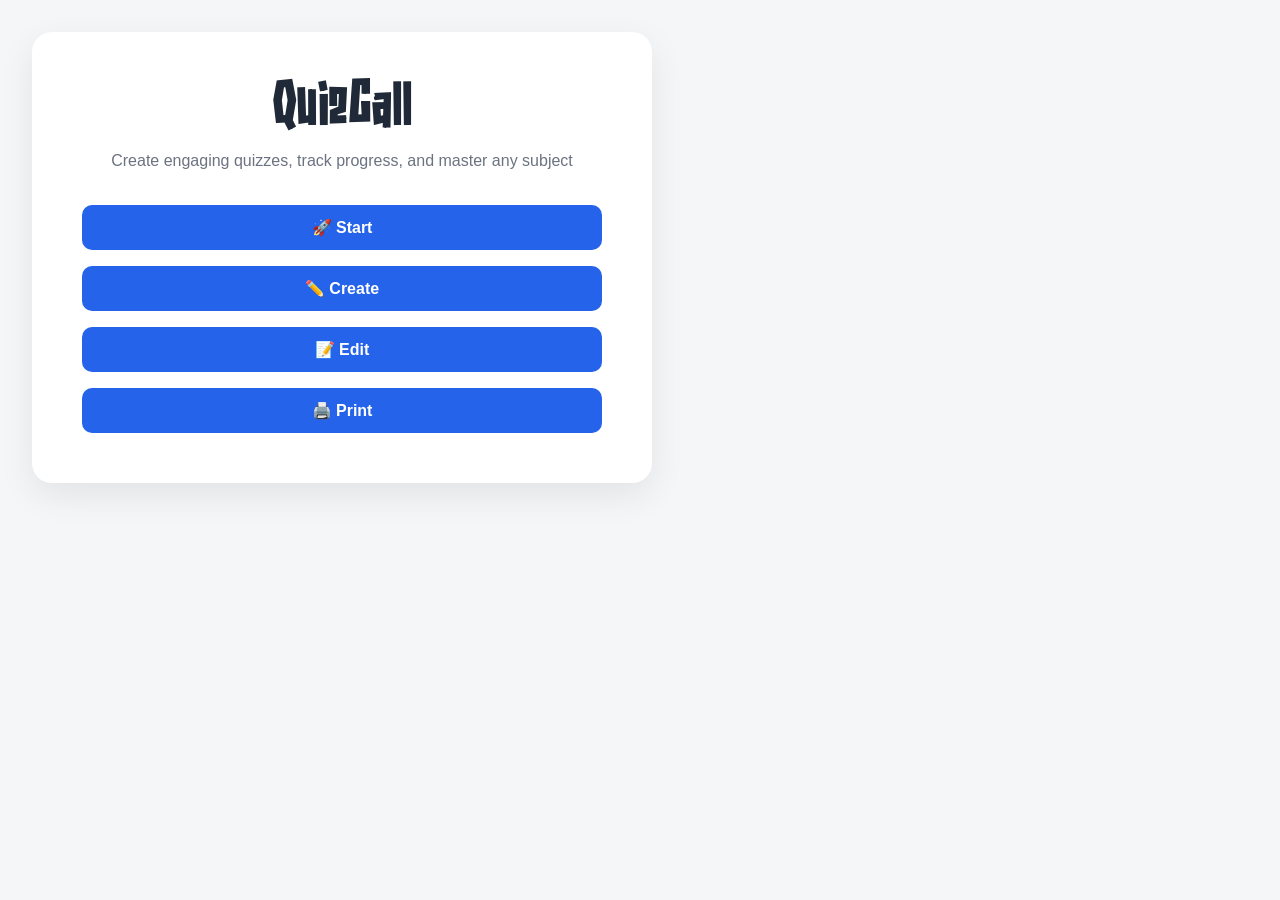
==== quizCall.html @ cdd610a7 "Rename index.html to quizCall.html, Rename mainDashboard.html to index.html" ====
<!DOCTYPE html>
<html lang="en">
<head>
    <!-- Meta tags for character encoding and viewport -->
    <meta charset="UTF-8">
    <meta name="viewport" content="width=device-width, initial-scale=1.0">
    
    <!-- Page title -->
    <title>QuizCall</title>
    
    <!-- Link to external CSS file for all styling -->
    <link rel="stylesheet" href="style.css">
</head>
<body>
    
    <!-- ============================================================
         DASHBOARD PAGE
         Shows buttons in order: Start, Create, Edit, Print
         ============================================================ -->
    <div class="page dashboard-page" id="dashboard">
        <div class="dashboard-card">
            <!-- Dashboard title -->
            <h1>QuizCall</h1>
            
            <!-- Subtitle text -->
            <p class="subtitle">Create engaging quizzes, track progress, and master any subject</p>
            
            <!-- Container for the main buttons -->
            <div class="dashboard-buttons">
                <!-- Button to navigate to Start/Take Quiz page -->
                <button class="primary-button" id="startQuizBtn">
                    🚀 Start
                </button>

                <!-- Button to navigate to Create Quiz page -->
                <button class="primary-button" id="createQuizBtn">
                    ✏️ Create
                </button>
                
                <!-- Button to navigate to Edit Quiz page -->
                <button class="primary-button" id="editQuizBtn">
                    📝 Edit
                </button>

                <!-- Button to navigate to Print Quiz page -->
                <button class="primary-button" id="printQuizBtn">
                    🖨️ Print
                </button>
            </div>
        </div>
    </div>
    
    <!-- ============================================================
         CREATE QUIZ PAGE
         Page for creating new quizzes with questions and answers
         ============================================================ -->
    <div class="page" id="createQuizSection" style="display: none;">
        
        <!-- Back button to return to dashboard -->
        <button class="secondary-button" id="backFromCreateBtn" style="margin-bottom: 20px;">
            ← Back to Dashboard
        </button>
        
        <!-- Top bar with title input centered -->
        <div class="top-bar">
            <!-- Left spacer -->
            <div class="top-bar-spacer"></div>
            
            <!-- Title input field - Centered -->
            <input 
                type="text" 
                id="quizTitle" 
                class="title-input" 
                placeholder="Quiz Title"
            >
            
            <!-- Right spacer -->
            <div class="top-bar-spacer"></div>
        </div>

        <!-- Folder input -->
        <div class="creator-container" style="margin-bottom: 20px;">
            <label for="quizFolder" style="display: block; margin-bottom: 8px; font-weight: 600;">
                📁 Quiz Folder/Category (Optional)
            </label>
            <input 
                type="text" 
                id="quizFolder" 
                class="category-input" 
                placeholder="e.g., Electrical, Physics, Math (Leave blank for no folder)"
            >
        </div>
        
        <!-- Main container for quiz creation -->
        <div class="creator-container">
            <!-- Container for all questions - Will be populated dynamically -->
            <div id="questionsContainer">
                <!-- Questions will be added here dynamically -->
            </div>
            
            <!-- Button to add a new question-answer pair -->
            <button class="add-button" id="addQuestionBtn">
                + Add Question
            </button>
        </div>
        
        <!-- Save button - Located in bottom right (fixed position in CSS) -->
        <button class="save-button" id="saveQuizBtn">
            SAVE
        </button>
    </div>

    <!-- ============================================================
         EDIT QUIZ PAGE
         Page for editing existing quizzes
         ============================================================ -->
    <div class="page" id="editQuizSection" style="display: none;">
        
        <!-- Back button to return to dashboard -->
        <button class="secondary-button" id="backFromEditBtn" style="margin-bottom: 20px;">
            ← Back to Dashboard
        </button>
        
        <!-- Header with title -->
        <div class="simple-header">
            <h1>Edit or Delete Your Quiz</h1>
            <p>Select a quiz to edit or delete</p>
        </div>
        
        <!-- Container for quiz list - Will be populated dynamically -->
        <div class="quiz-library" id="editQuizzesList">
            <!-- Quizzes will be added here dynamically -->
        </div>
    </div>

    <!-- ============================================================
         QUIZ EDITOR PAGE
         Page for editing a specific quiz
         ============================================================ -->
    <div class="page" id="quizEditorSection" style="display: none;">
        
        <!-- Back button to return to edit quiz list -->
        <button class="secondary-button" id="backFromQuizEditorBtn" style="margin-bottom: 20px;">
            ← Back to Edit Selection
        </button>
        
        <!-- Top bar with title input centered -->
        <div class="top-bar">
            <!-- Left spacer -->
            <div class="top-bar-spacer"></div>
            
            <!-- Title input field - Centered -->
            <input 
                type="text" 
                id="editingQuizTitle" 
                class="title-input" 
                placeholder="Quiz Title"
            >
            
            <!-- Right spacer -->
            <div class="top-bar-spacer"></div>
        </div>

        <!-- Folder input for editing -->
        <div class="creator-container" style="margin-bottom: 20px;">
            <label for="editingQuizFolder" style="display: block; margin-bottom: 8px; font-weight: 600;">
                📁 Quiz Folder/Category (Optional)
            </label>
            <input 
                type="text" 
                id="editingQuizFolder" 
                class="category-input" 
                placeholder="e.g., Electrical, Physics, Math (Leave blank for no folder)"
            >
        </div>
        
        <!-- Main container for quiz editing -->
        <div class="creator-container">
            <!-- Container for all questions - Will be populated dynamically -->
            <div id="editingQuestionsContainer">
                <!-- Questions will be added here dynamically -->
            </div>
            
            <!-- Button to add a new question-answer pair -->
            <button class="add-button" id="addEditQuestionBtn">
                + Add Question
            </button>
        </div>
        
        <!-- Save button - Located in bottom right (fixed position in CSS) -->
        <button class="save-button" id="saveEditQuizBtn">
            SAVE CHANGES
        </button>
    </div>
    
    <!-- ============================================================
         START QUIZ PAGE
         Page displaying all saved quizzes organized by folders
         ============================================================ -->
    <div class="page" id="startQuizSection" style="display: none;">
        
        <!-- Back button to return to dashboard -->
        <button class="secondary-button" id="backFromStartBtn" style="margin-bottom: 20px;">
            ← Back to Dashboard
        </button>
        
        <!-- Header with title -->
        <div class="simple-header">
            <h1>Available Quizzes</h1>
            <p>Choose a quiz to get started</p>
        </div>
        
        <!-- Container for quiz list - Will be populated dynamically -->
        <div class="quiz-library" id="quizzesList">
            <!-- Quizzes will be added here dynamically -->
        </div>
    </div>

    <!-- ============================================================
         PRINT QUIZ PAGE
         Page for selecting and printing quizzes
         ============================================================ -->
    <div class="page" id="printQuizSection" style="display: none;">
        
        <!-- Back button to return to dashboard -->
        <button class="secondary-button" id="backFromPrintBtn" style="margin-bottom: 20px;">
            ← Back to Dashboard
        </button>
        
        <!-- Header with title -->
        <div class="simple-header">
            <h1>Download Quizzes</h1>
            <p>Select a quiz to download as text file</p>
        </div>
        
        <!-- Container for quiz list - Will be populated dynamically -->
        <div class="quiz-library" id="printQuizzesList">
            <!-- Quizzes will be added here dynamically -->
        </div>
    </div>
    
    <!-- ============================================================
         QUIZ TAKING PAGE
         Page for answering quiz questions
         ============================================================ -->
    <div class="page" id="quizTakingSection" style="display: none;">
        
        <!-- Back button to return to quiz list -->
        <button class="secondary-button" id="backFromQuizBtn" style="margin-bottom: 20px;">
            ← Back to Quizzes
        </button>
        
        <!-- Quiz header with title and progress -->
        <div class="quiz-header">
            <div>
                <h1 id="quizTitle-display">Quiz Title</h1>
                <p id="quizProgress">Question 1 of 10</p>
            </div>
        </div>
        
        <!-- Quiz content area -->
        <div class="quiz-area">
            <!-- Question card - Will be populated dynamically -->
            <div class="quiz-question-card" id="questionDisplay">
                <!-- Question content will be populated here -->
            </div>
        </div>
        
        <!-- Navigation buttons for quiz questions -->
        <div class="quiz-navigation">
            <button class="secondary-button" id="prevQuestionBtn">← Previous</button>
            <button class="secondary-button" id="nextQuestionBtn">Next →</button>
            <button class="primary-button" id="finishQuizBtn" style="display: none;">
                Finish Quiz
            </button>
        </div>
    </div>
    
    <!-- ============================================================
         QUIZ RESULTS PAGE
         Page displaying quiz results and score with review
         ============================================================ -->
    <div class="page" id="quizResultsSection" style="display: none;">
        
        <!-- Back button to return to dashboard -->
        <button class="secondary-button" id="backFromResultsBtn" style="margin-bottom: 20px;">
            ← Back to Dashboard
        </button>
        
        <!-- Results content - Will be populated dynamically -->
        <div class="result-area" id="resultsContent">
            <!-- Results will be populated here -->
        </div>
    </div>
    
    <!-- ============================================================
         NOTIFICATION / TOAST
         Temporary message that appears at bottom of screen
         ============================================================ -->
    <div class="toast" id="notification">
        <!-- Notification message will be populated here -->
    </div>
    
    <!-- ============================================================
         SCRIPT FILES
         Loaded in order of dependency
         ============================================================ -->
    
    <!-- Storage utility for localStorage operations -->
    <script src="storage.js"></script>
    
    <!-- UI utility functions -->
    <script src="ui.js"></script>
    
    <!-- Create Quiz functionality -->
    <script src="createQuiz.js"></script>

    <!-- Edit Quiz functionality -->
    <script src="editQuiz.js"></script>
    
    <!-- Start Quiz and Quiz Taking functionality -->
    <script src="startQuiz.js"></script>

    <!-- Print Quiz functionality -->
    <script src="printQuiz.js"></script>
    
    <!-- Main application logic and event listeners -->
    <script src="app.js"></script>
</body>
</html>
---- style.css ----
/* ============================================================
   GLOBAL STYLES
   These rules are shared by every page in the application.
   ============================================================ */

@font-face {
    font-family: 'Naluka';
    src: url('Naluka.ttf') format('truetype');
}

* {
    box-sizing: border-box;
}

body {
    margin: 0;
    min-height: 100vh;
    font-family: Arial, Helvetica, sans-serif;
    background: #f4f6f8;
    color: #1f2937;
}

button,
input,
textarea,
select {
    font: inherit;
}

button {
    cursor: pointer;
}

.page {
    position: relative;
    min-height: 100vh;
    padding: 32px;
}

/* ============================================================
   DASHBOARD
   ============================================================ */

.dashboard-page {
    display: flex;
    align-items: center;
    justify-content: center;
}

.dashboard-card {
    width: min(620px, 100%);
    padding: 50px;
    text-align: center;
    background: white;
    border-radius: 20px;
    box-shadow: 0 12px 35px rgba(0, 0, 0, 0.08);
}

.dashboard-card h1 {
    margin: 0 0 10px;
    font-size: 42px;
    font-family: 'Naluka', Arial, sans-serif;
    font-weight: bold;
    letter-spacing: 1px;
}

.subtitle {
    margin: 0 0 35px;
    color: #6b7280;
}

.dashboard-buttons {
    display: grid;
    gap: 16px;
    grid-template-columns: 1fr;
}

/* ============================================================
   BUTTONS
   ============================================================ */

.primary-button,
.secondary-button,
.add-button,
.save-button,
.small-button,
.hint-button {
    border: 0;
    border-radius: 10px;
    padding: 13px 20px;
    font-weight: 700;
    transition: transform 0.15s ease, opacity 0.15s ease;
}

.primary-button {
    background: #2563eb;
    color: white;
}

.secondary-button {
    background: #e5e7eb;
    color: #111827;
}

.add-button {
    background: #eef2ff;
    color: #3730a3;
    border: 2px dashed #818cf8;
}

.save-button {
    position: fixed;
    right: 32px;
    bottom: 32px;
    padding: 16px 28px;
    background: #16a34a;
    color: white;
    box-shadow: 0 8px 20px rgba(22, 163, 74, 0.25);
}

.small-button {
    background: #e5e7eb;
    color: #111827;
    padding: 9px 14px;
}

.hint-button {
    background: #f59e0b;
    color: white;
    padding: 10px 16px;
    font-size: 14px;
}

.primary-button:hover,
.secondary-button:hover,
.add-button:hover,
.save-button:hover,
.small-button:hover,
.hint-button:hover {
    transform: translateY(-1px);
    opacity: 0.9;
}

/* ============================================================
   CREATE QUIZ PAGE
   ============================================================ */

.top-bar {
    display: grid;
    grid-template-columns: 1fr minmax(250px, 500px) 1fr;
    align-items: center;
    gap: 20px;
    margin-bottom: 35px;
    width: min(900px, 100%);
    margin-left: auto;
    margin-right: auto;
}

.title-input {
    width: 100%;
    padding: 14px 18px;
    border: 2px solid #d1d5db;
    border-radius: 12px;
    text-align: center;
    font-size: 22px;
    font-weight: 700;
    outline: none;
}

.title-input:focus,
.question-input:focus,
.answer-input:focus,
.hint-input:focus {
    border-color: #2563eb;
}

.top-bar-spacer {
    min-height: 1px;
}

.creator-container {
    width: min(900px, 100%);
    margin: 0 auto;
    padding-bottom: 110px;
}

.question-card {
    margin-bottom: 24px;
    padding: 25px;
    background: white;
    border-radius: 16px;
    box-shadow: 0 6px 20px rgba(0, 0, 0, 0.06);
}

.question-card-header {
    display: flex;
    justify-content: space-between;
    align-items: center;
    gap: 15px;
    margin-bottom: 15px;
}

.question-number {
    margin: 0;
    font-size: 20px;
}

.remove-question-button {
    border: 0;
    background: transparent;
    color: #dc2626;
    font-weight: 700;
}

.question-input,
.answer-input,
.hint-input {
    width: 100%;
    padding: 14px;
    border: 2px solid #d1d5db;
    border-radius: 10px;
    outline: none;
}

.question-input {
    min-height: 100px;
    resize: vertical;
    margin-bottom: 15px;
}

.hint-input {
    min-height: 80px;
    resize: vertical;
    margin-bottom: 15px;
}

.answer-section {
    display: grid;
    gap: 12px;
}

.type-row {
    display: flex;
    align-items: center;
    gap: 12px;
}

.type-select {
    padding: 10px;
    border: 2px solid #d1d5db;
    border-radius: 10px;
}

.option-row {
    display: flex;
    gap: 10px;
    align-items: center;
}

.correct-label {
    white-space: nowrap;
    font-size: 14px;
}

.empty-state {
    padding: 40px;
    text-align: center;
    color: #6b7280;
    background: white;
    border-radius: 16px;
}

/* ============================================================
   FOLDER/CATEGORY STYLES
   ============================================================ */

.category-input {
    width: 100%;
    padding: 14px;
    border: 2px solid #d1d5db;
    border-radius: 10px;
    outline: none;
    margin-bottom: 15px;
}

.category-input:focus {
    border-color: #2563eb;
}

.category-container {
    margin-top: 20px;
    padding: 15px;
    background: #f9fafb;
    border-radius: 10px;
    display: grid;
    gap: 8px;
}

.category-folder {
    padding: 16px;
    background: white;
    border-radius: 12px;
    margin-bottom: 12px;
    box-shadow: 0 3px 10px rgba(0, 0, 0, 0.04);
}

.category-folder-header {
    display: flex;
    align-items: center;
    gap: 12px;
    cursor: pointer;
}

.category-folder-title {
    font-weight: 600;
    font-size: 16px;
    flex: 1;
    margin: 0;
}

.category-toggle-btn {
    background: #3b82f6;
    color: white;
    border: none;
    border-radius: 6px;
    padding: 6px 12px;
    font-size: 12px;
    font-weight: 600;
    cursor: pointer;
    white-space: nowrap;
}

.category-toggle-btn:hover {
    background: #2563eb;
}

.category-quizzes {
    display: none;
    margin-top: 12px;
    padding-left: 16px;
    border-left: 3px solid #d1d5db;
}

.category-quizzes.expanded {
    display: grid;
    gap: 8px;
}

.category-quiz-item {
    padding: 12px;
    background: #f9fafb;
    border-radius: 8px;
    font-size: 14px;
    display: flex;
    justify-content: space-between;
    align-items: center;
}

/* ============================================================
   TOAST MESSAGE
   ============================================================ */

.toast {
    position: fixed;
    left: 50%;
    bottom: 35px;
    transform: translate(-50%, 30px);
    padding: 13px 22px;
    border-radius: 10px;
    background: #111827;
    color: white;
    opacity: 0;
    pointer-events: none;
    transition: opacity 0.25s ease, transform 0.25s ease;
}

.toast.show {
    opacity: 1;
    transform: translate(-50%, 0);
}

/* ============================================================
   START QUIZ PAGE
   ============================================================ */

.simple-header {
    text-align: center;
    margin-bottom: 40px;
    width: 100%;
}

.simple-header h1 {
    margin-bottom: 8px;
}

.simple-header p {
    color: #6b7280;
}

.quiz-library {
    width: min(900px, 100%);
    margin: 0 auto;
    display: grid;
    gap: 16px;
}

.quiz-library-card {
    display: flex;
    justify-content: space-between;
    align-items: center;
    gap: 20px;
    padding: 22px;
    background: white;
    border-radius: 14px;
    box-shadow: 0 6px 20px rgba(0, 0, 0, 0.06);
}

.quiz-library-card h2 {
    margin: 0 0 6px;
}

.quiz-library-card p {
    margin: 0;
    color: #6b7280;
}

.quiz-card-actions {
    display: flex;
    gap: 10px;
}

/* ============================================================
   HINT STYLES
   ============================================================ */

.hint-container {
    position: relative;
    margin-top: 20px;
}

.hint-button-wrapper {
    display: flex;
    gap: 10px;
    margin-bottom: 15px;
}

.hint-box {
    position: absolute;
    top: 50%;
    left: 50%;
    transform: translate(-50%, -50%);
    background: #fff9e6;
    border: 3px dashed #f59e0b;
    border-radius: 12px;
    padding: 20px;
    box-shadow: 0 10px 30px rgba(0, 0, 0, 0.2);
    z-index: 100;
    max-width: 400px;
    width: 90%;
}

.hint-box-content {
    font-size: 16px;
    font-weight: 600;
    color: #92400e;
    text-align: center;
    margin-bottom: 15px;
}

.hint-box-text {
    font-size: 14px;
    color: #78350f;
    line-height: 1.5;
}

.hint-overlay {
    position: fixed;
    top: 0;
    left: 0;
    right: 0;
    bottom: 0;
    background: rgba(0, 0, 0, 0.3);
    z-index: 99;
}

/* ============================================================
   TAKE QUIZ PAGE
   ============================================================ */

.quiz-header {
    width: min(900px, 100%);
    margin: 0 auto 30px;
    display: flex;
    align-items: center;
    justify-content: space-between;
    gap: 25px;
}

.quiz-header h1 {
    margin: 0 0 5px;
}

.quiz-header p {
    margin: 0;
    color: #6b7280;
}

.quiz-score-badge {
    background: #2563eb;
    color: white;
    padding: 12px 20px;
    border-radius: 10px;
    font-weight: 700;
    font-size: 18px;
}

.quiz-area {
    width: min(900px, 100%);
    margin: 0 auto;
}

.quiz-question-card {
    padding: 35px;
    background: white;
    border-radius: 18px;
    box-shadow: 0 8px 25px rgba(0, 0, 0, 0.07);
    position: relative;
}

.quiz-question {
    margin-top: 0;
    line-height: 1.4;
}

.quiz-options {
    display: grid;
    gap: 12px;
}

.quiz-option {
    display: flex;
    align-items: center;
    gap: 12px;
    padding: 15px;
    border: 2px solid #d1d5db;
    border-radius: 10px;
    cursor: pointer;
}

.quiz-option:hover {
    border-color: #2563eb;
    background-color: #f0f4ff;
}

.quiz-option input[type="radio"] {
    cursor: pointer;
}

.fill-answer {
    width: 100%;
    padding: 14px;
    border: 2px solid #d1d5db;
    border-radius: 10px;
}

.quiz-navigation {
    width: min(900px, 100%);
    margin: 25px auto;
    display: flex;
    justify-content: space-between;
    gap: 12px;
}

.result-area {
    width: min(900px, 100%);
    margin: 30px auto;
    padding: 35px;
    background: white;
    border-radius: 18px;
    text-align: center;
    position: relative;
}

.result-area h2 {
    margin-top: 0;
}

.result-score-top {
    position: absolute;
    top: 20px;
    right: 30px;
    background: #2563eb;
    color: white;
    padding: 15px 25px;
    border-radius: 12px;
    font-weight: 700;
    font-size: 18px;
}

.quiz-review-container {
    margin-top: 30px;
    max-height: 600px;
    overflow-y: auto;
    border: 2px solid #e5e7eb;
    border-radius: 12px;
    padding: 20px;
    background: #f9fafb;
}

.quiz-review-question {
    margin-bottom: 25px;
    padding: 20px;
    background: white;
    border-radius: 10px;
    border-left: 4px solid #d1d5db;
}

.quiz-review-question.correct {
    border-left-color: #16a34a;
}

.quiz-review-question.incorrect {
    border-left-color: #dc2626;
}

.quiz-review-question-title {
    font-weight: 600;
    margin-bottom: 10px;
    font-size: 15px;
}

.quiz-review-answer-item {
    margin: 8px 0;
    padding: 8px;
    background: #f3f4f6;
    border-radius: 6px;
    font-size: 14px;
}

.quiz-review-answer-item.correct {
    background: #dcfce7;
    color: #166534;
    font-weight: 600;
}

.quiz-review-answer-item.incorrect {
    background: #fee2e2;
    color: #991b1b;
}

.hidden {
    display: none !important;
}

/* ============================================================
   MOBILE RESPONSIVENESS
   ============================================================ */

@media (max-width: 700px) {
    .page {
        padding: 18px;
    }

    .dashboard-card {
        padding: 30px 20px;
    }

    .dashboard-card h1 {
        font-size: 32px;
    }

    .dashboard-buttons {
        grid-template-columns: 1fr;
    }

    .top-bar {
        grid-template-columns: 1fr;
    }

    .top-bar-spacer {
        display: none;
    }

    .save-button {
        right: 18px;
        bottom: 18px;
    }

    .quiz-library-card,
    .quiz-header {
        align-items: flex-start;
        flex-direction: column;
    }

    .quiz-card-actions {
        width: 100%;
    }

    .quiz-card-actions button {
        flex: 1;
    }

    .result-score-top {
        position: static;
        margin-bottom: 20px;
    }

    .hint-box {
        max-width: 90%;
    }
}

/* ============================================================
   THEME TOGGLE & DARK MODE
   ============================================================ */

body {
    transition: background 0.3s ease, color 0.3s ease;
}

body.dark-theme {
    background: #1f2937;
    color: #f4f6f8;
}

body.dark-theme .dashboard-card {
    background: #374151;
}

body.dark-theme .secondary-button {
    background: #4b5563;
    color: #f4f6f8;
}

body.dark-theme .title-input,
body.dark-theme .category-input,
body.dark-theme .question-input,
body.dark-theme .answer-input,
body.dark-theme .hint-input,
body.dark-theme .type-select {
    background: #4b5563;
    color: #f4f6f8;
    border-color: #6b7280;
}

body.dark-theme .question-card {
    background: #374151;
}

body.dark-theme .category-folder {
    background: #374151;
}

body.dark-theme .empty-state {
    background: #374151;
    color: #9ca3af;
}

body.dark-theme .quiz-library-card {
    background: #374151;
}

body.dark-theme .quiz-question-card {
    background: #374151;
}

body.dark-theme .result-area {
    background: #374151;
}

body.dark-theme .quiz-review-container {
    background: #4b5563;
    border-color: #6b7280;
}

body.dark-theme .quiz-review-question {
    background: #374151;
}

body.dark-theme .quiz-review-answer-item {
    background: #5a6a7a;
}

body.dark-theme .quiz-option {
    background: #4b5563;
    border-color: #6b7280;
}

body.dark-theme .fill-answer {
    background: #4b5563;
    color: #f4f6f8;
    border-color: #6b7280;
}

body.dark-theme .toast {
    background: #f4f6f8;
    color: #111827;
}

/* ============================================================
   MAIN DASHBOARD
   ============================================================ */

.main-dashboard-page {
    display: flex;
    align-items: center;
    justify-content: center;
    position: relative;
}

.theme-toggle {
    position: absolute;
    top: 20px;
    right: 20px;
    padding: 10px 20px;
    border: 2px solid #2563eb;
    background: transparent;
    color: #2563eb;
    border-radius: 25px;
    font-weight: 600;
    cursor: pointer;
    transition: all 0.3s ease;
}

body.dark-theme .theme-toggle {
    border-color: #60a5fa;
    color: #60a5fa;
}

.theme-toggle:hover {
    transform: scale(1.05);
}

.main-dashboard-card {
    text-align: center;
}

.main-dashboard-card h1 {
    margin: 0 0 40px;
    font-size: 48px;
    font-family: 'Naluka', Arial, sans-serif;
    font-weight: bold;
    letter-spacing: 2px;
}

.main-dashboard-buttons {
    display: flex;
    gap: 30px;
    justify-content: center;
    flex-wrap: wrap;
}

.main-dashboard-btn {
    padding: 20px 50px;
    font-size: 24px;
    font-weight: 700;
    border: none;
    border-radius: 15px;
    transition: transform 0.15s ease, opacity 0.15s ease;
    min-width: 200px;
}

.study-btn {
    background: #2563eb;
    color: white;
}

.eat-btn {
    background: #f59e0b;
    color: white;
}

body.dark-theme .study-btn {
    background: #3b82f6;
}

body.dark-theme .eat-btn {
    background: #fbbf24;
}

.main-dashboard-btn:hover {
    transform: translateY(-3px);
    opacity: 0.9;
}

/* ============================================================
   EAT DASHBOARD
   ============================================================ */

.eat-dashboard-page {
    display: flex;
    align-items: center;
    justify-content: center;
}

.eat-dashboard-card {
    text-align: center;
}

.eat-dashboard-card h1 {
    margin: 0 0 50px;
    font-size: 42px;
    font-family: 'Naluka', Arial, sans-serif;
    font-weight: bold;
}

.eat-buttons {
    display: flex;
    flex-direction: column;
    gap: 20px;
    min-width: 300px;
}

.eat-btn-item {
    padding: 20px 40px;
    font-size: 20px;
    font-weight: 700;
    border: none;
    border-radius: 12px;
    background: #f59e0b;
    color: white;
    transition: transform 0.15s ease, opacity 0.15s ease;
}

body.dark-theme .eat-btn-item {
    background: #fbbf24;
}

.eat-btn-item:hover {
    transform: translateY(-2px);
    opacity: 0.9;
}

.back-to-main-btn {
    position: absolute;
    top: 20px;
    left: 20px;
    padding: 10px 20px;
    background: #e5e7eb;
    color: #111827;
    border: none;
    border-radius: 8px;
    font-weight: 600;
    cursor: pointer;
    transition: transform 0.15s ease, opacity 0.15s ease;
}

body.dark-theme .back-to-main-btn {
    background: #4b5563;
    color: #f4f6f8;
}

.back-to-main-btn:hover {
    transform: translateY(-1px);
    opacity: 0.9;
}
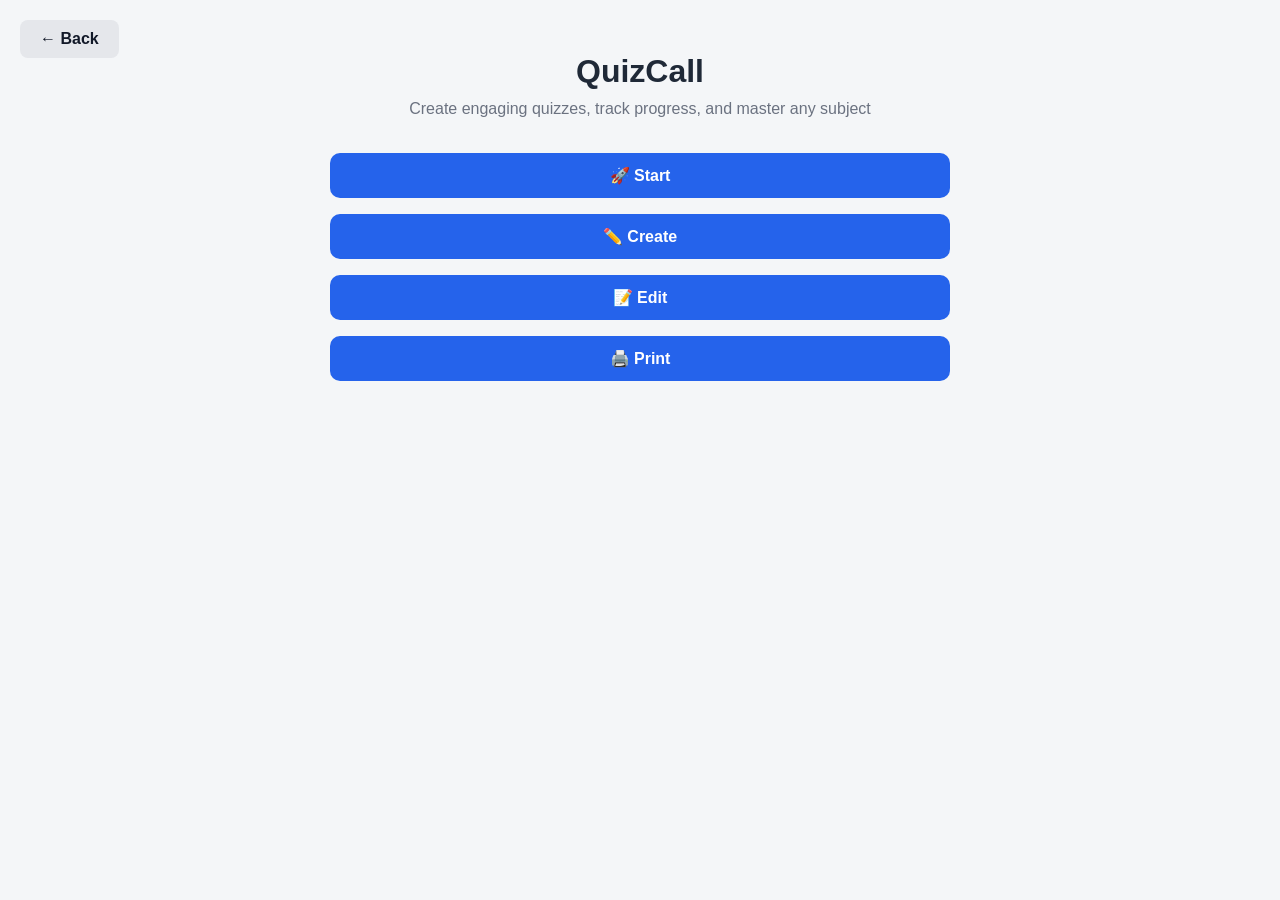
==== commit 9242c8a2: "Fix: remove dashboard card, add back button, theme sync, fix centering" ====
--- a/quizCall.html
+++ b/quizCall.html
@@ -18,35 +18,35 @@
          Shows buttons in order: Start, Create, Edit, Print
          ============================================================ -->
     <div class="page dashboard-page" id="dashboard">
-        <div class="dashboard-card">
-            <!-- Dashboard title -->
-            <h1>QuizCall</h1>
-            
-            <!-- Subtitle text -->
-            <p class="subtitle">Create engaging quizzes, track progress, and master any subject</p>
-            
-            <!-- Container for the main buttons -->
-            <div class="dashboard-buttons">
-                <!-- Button to navigate to Start/Take Quiz page -->
-                <button class="primary-button" id="startQuizBtn">
-                    🚀 Start
-                </button>
-
-                <!-- Button to navigate to Create Quiz page -->
-                <button class="primary-button" id="createQuizBtn">
-                    ✏️ Create
-                </button>
-                
-                <!-- Button to navigate to Edit Quiz page -->
-                <button class="primary-button" id="editQuizBtn">
-                    📝 Edit
-                </button>
-
-                <!-- Button to navigate to Print Quiz page -->
-                <button class="primary-button" id="printQuizBtn">
-                    🖨️ Print
-                </button>
-            </div>
+        <button class="back-to-main-btn" id="backToMainDashboardBtn">← Back</button>
+        
+        <!-- Dashboard title -->
+        <h1 style="text-align: center; margin-bottom: 10px;">QuizCall</h1>
+        
+        <!-- Subtitle text -->
+        <p class="subtitle" style="text-align: center; margin-bottom: 35px;">Create engaging quizzes, track progress, and master any subject</p>
+        
+        <!-- Container for the main buttons -->
+        <div class="dashboard-buttons" style="max-width: 620px; margin: 0 auto;">
+            <!-- Button to navigate to Start/Take Quiz page -->
+            <button class="primary-button" id="startQuizBtn">
+                🚀 Start
+            </button>
+
+            <!-- Button to navigate to Create Quiz page -->
+            <button class="primary-button" id="createQuizBtn">
+                ✏️ Create
+            </button>
+            
+            <!-- Button to navigate to Edit Quiz page -->
+            <button class="primary-button" id="editQuizBtn">
+                📝 Edit
+            </button>
+
+            <!-- Button to navigate to Print Quiz page -->
+            <button class="primary-button" id="printQuizBtn">
+                🖨️ Print
+            </button>
         </div>
     </div>
     
@@ -326,5 +326,12 @@
     
     <!-- Main application logic and event listeners -->
     <script src="app.js"></script>
+
+    <!-- Theme sync from main dashboard -->
+    <script>
+        // Apply saved theme from localStorage
+        const savedTheme = localStorage.getItem('app-theme') || 'light-theme';
+        document.body.className = savedTheme;
+    </script>
 </body>
 </html>
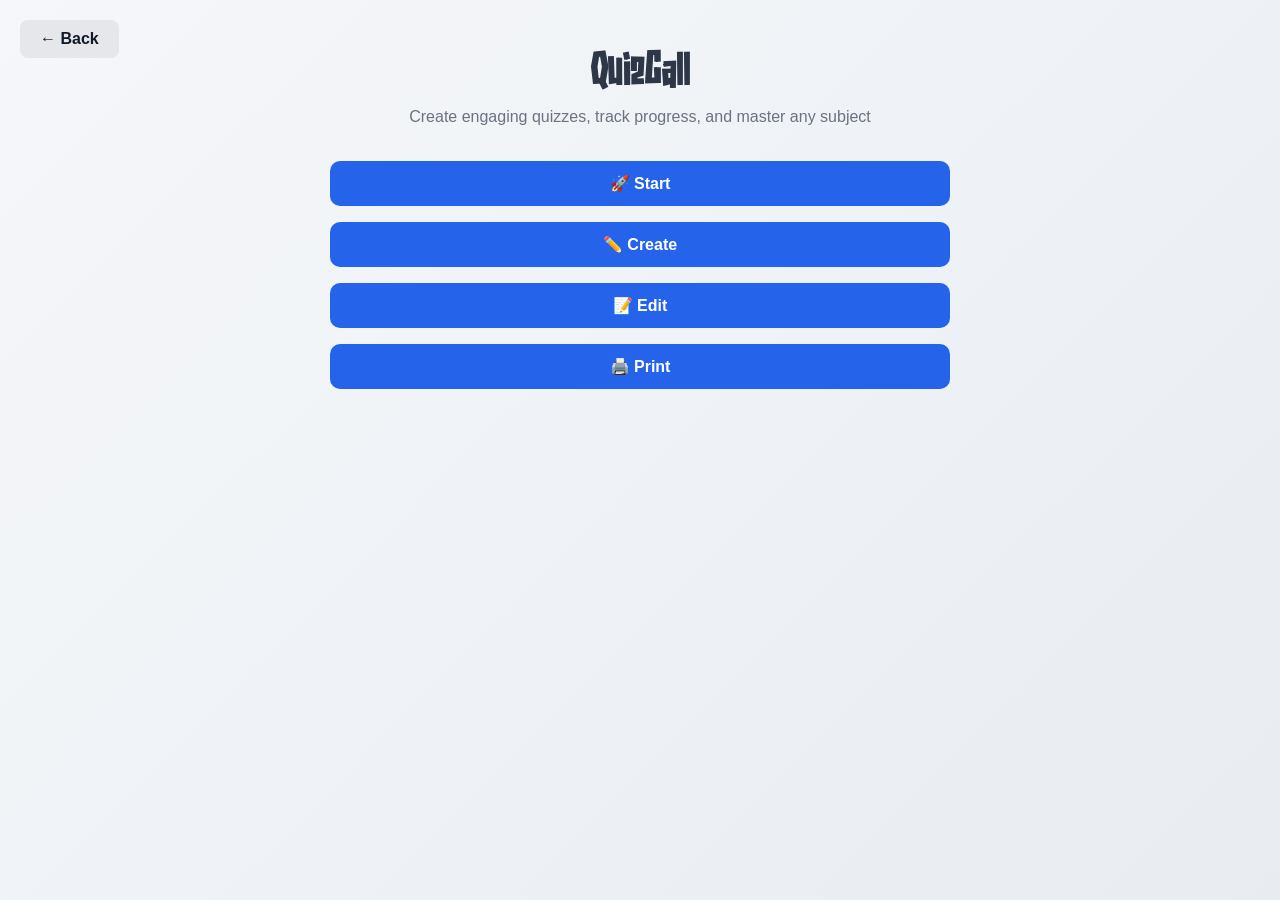
==== commit bb97847d: "Fix: main page centering, vertical buttons, Daily Intake no card box" ====
--- a/quizCall.html
+++ b/quizCall.html
@@ -21,7 +21,7 @@
         <button class="back-to-main-btn" id="backToMainDashboardBtn">← Back</button>
         
         <!-- Dashboard title -->
-        <h1 style="text-align: center; margin-bottom: 10px;">QuizCall</h1>
+        <h1 style="text-align: center; margin-bottom: 10px; font-family: 'Naluka', Arial, sans-serif;">QuizCall</h1>
         
         <!-- Subtitle text -->
         <p class="subtitle" style="text-align: center; margin-bottom: 35px;">Create engaging quizzes, track progress, and master any subject</p>
--- a/style.css
+++ b/style.css
@@ -16,8 +16,9 @@
     margin: 0;
     min-height: 100vh;
     font-family: Arial, Helvetica, sans-serif;
-    background: #f4f6f8;
-    color: #1f2937;
+    background: linear-gradient(135deg, #f5f7fa 0%, #e8ecf1 100%);
+    color: #2d3748;
+    transition: background 0.3s ease, color 0.3s ease;
 }
 
 button,
@@ -803,8 +804,12 @@
 
 .main-dashboard-page {
     display: flex;
+    flex-direction: column;
     align-items: center;
     justify-content: center;
+    min-height: 100vh;
+    padding: 32px;
+    padding-top: 140px;
     position: relative;
 }
 
@@ -845,9 +850,10 @@
 
 .main-dashboard-buttons {
     display: flex;
-    gap: 30px;
+    flex-direction: column;
+    gap: 20px;
     justify-content: center;
-    flex-wrap: wrap;
+    align-items: center;
 }
 
 .main-dashboard-btn {
@@ -889,12 +895,19 @@
 
 .eat-dashboard-page {
     display: flex;
+    flex-direction: column;
     align-items: center;
     justify-content: center;
+    min-height: 100vh;
+    padding: 32px;
+    padding-top: 80px;
 }
 
 .eat-dashboard-card {
     text-align: center;
+    display: flex;
+    flex-direction: column;
+    align-items: center;
 }
 
 .eat-dashboard-card h1 {
@@ -932,7 +945,7 @@
 }
 
 .back-to-main-btn {
-    position: absolute;
+    position: fixed;
     top: 20px;
     left: 20px;
     padding: 10px 20px;
@@ -943,6 +956,7 @@
     font-weight: 600;
     cursor: pointer;
     transition: transform 0.15s ease, opacity 0.15s ease;
+    z-index: 100;
 }
 
 body.dark-theme .back-to-main-btn {
@@ -953,4 +967,121 @@
 .back-to-main-btn:hover {
     transform: translateY(-1px);
     opacity: 0.9;
+}
+
+/* ============================================================
+   DARK THEME - GRADIENT
+   ============================================================ */
+
+body.dark-theme {
+    background: linear-gradient(135deg, #2d3748 0%, #1a202c 100%);
+    color: #e2e8f0;
+}
+
+/* ============================================================
+   DAILY INTAKE PAGE
+   ============================================================ */
+
+.daily-intake-page {
+    display: flex;
+    flex-direction: column;
+    align-items: center;
+    justify-content: center;
+    min-height: 100vh;
+    padding: 32px;
+}
+
+.intake-card {
+    width: 100%;
+    padding: 0;
+    background: transparent;
+    border-radius: 0;
+    box-shadow: none;
+    text-align: center;
+    max-width: 500px;
+}
+
+body.dark-theme .intake-card {
+    background: transparent;
+    box-shadow: none;
+}
+
+.intake-card h1 {
+    margin: 0 0 30px;
+    font-size: 36px;
+    font-family: 'Naluka', Arial, sans-serif;
+    font-weight: bold;
+}
+
+.intake-form {
+    display: flex;
+    flex-direction: column;
+    gap: 25px;
+    width: 100%;
+    max-width: 400px;
+    margin: 0 auto;
+}
+
+.form-group {
+    display: flex;
+    flex-direction: column;
+    align-items: center;
+    gap: 8px;
+}
+
+.form-group label {
+    margin: 0;
+    font-weight: 600;
+    font-size: 16px;
+}
+
+.intake-input {
+    width: 100%;
+    max-width: 300px;
+    padding: 12px 16px;
+    border: 2px solid #d1d5db;
+    border-radius: 8px;
+    font-size: 16px;
+    font-family: inherit;
+    transition: border-color 0.2s ease;
+}
+
+.intake-input:focus {
+    outline: none;
+    border-color: #8b9dc3;
+    background: #f9fafc;
+}
+
+body.dark-theme .intake-input {
+    background: #374151;
+    border-color: #4b5563;
+    color: #e2e8f0;
+}
+
+body.dark-theme .intake-input:focus {
+    background: #4b5563;
+    border-color: #6b7880;
+}
+
+.save-intake-btn {
+    padding: 14px 28px;
+    margin-top: 10px;
+    background: linear-gradient(135deg, #8b9dc3 0%, #7a8cb5 100%);
+    color: white;
+    border: none;
+    border-radius: 8px;
+    font-size: 16px;
+    font-weight: 700;
+    cursor: pointer;
+    transition: transform 0.15s ease, opacity 0.15s ease;
+    align-self: center;
+}
+
+body.dark-theme .save-intake-btn {
+    background: linear-gradient(135deg, #9dafcc 0%, #8b9dc3 100%);
+}
+
+.save-intake-btn:hover {
+    transform: translateY(-2px);
+    opacity: 0.9;
 }
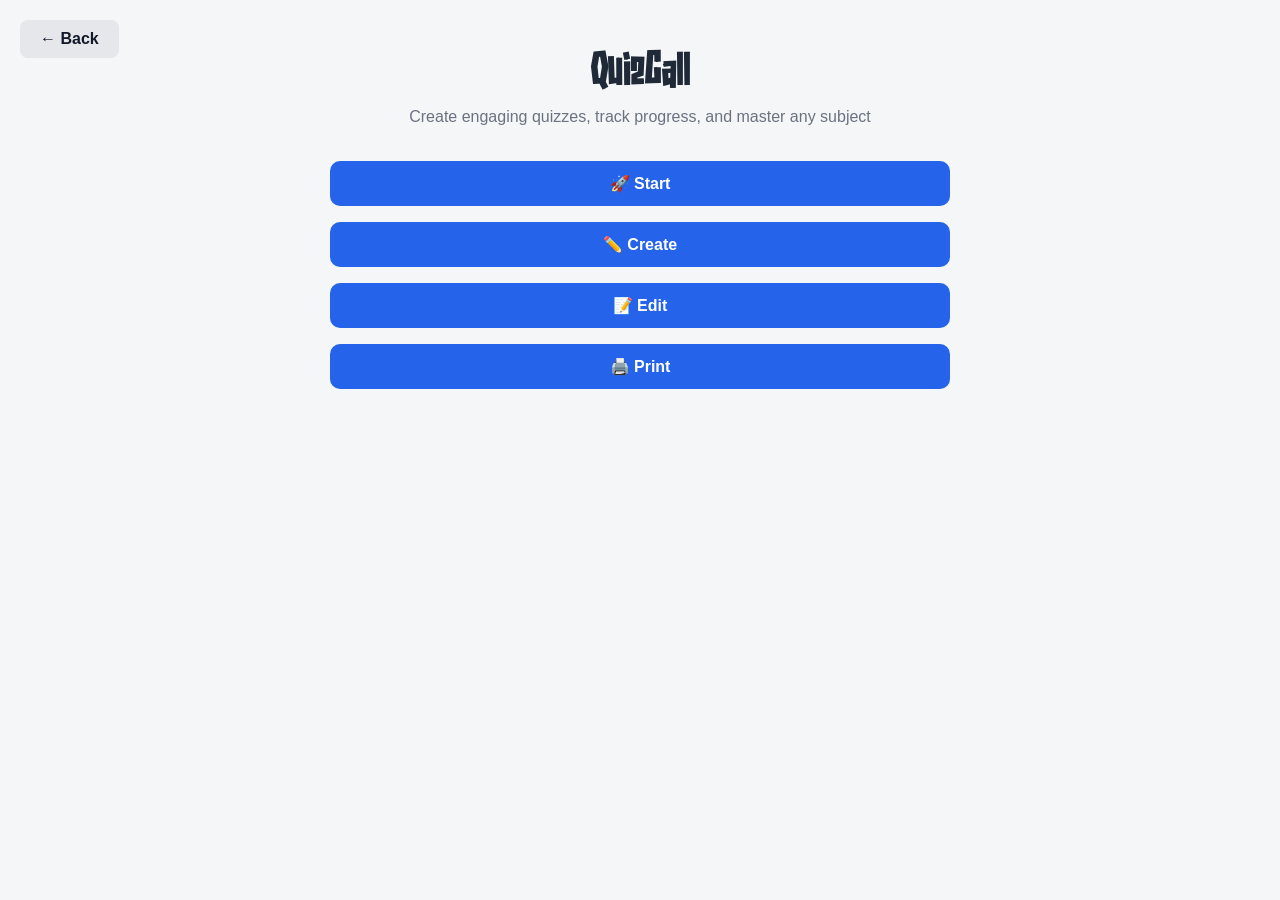
==== commit bd4ae2c0: "Fix: Study theme loading, Daily Intake button styling, Main page buttons vertical" ====
--- a/quizCall.html
+++ b/quizCall.html
@@ -11,8 +11,11 @@
     <!-- Link to external CSS file for all styling -->
     <link rel="stylesheet" href="style.css">
 </head>
-<body>
-    
+<body id="quizBody" class="light-theme">
+    <script>
+        const savedTheme = localStorage.getItem('app-theme') || 'light-theme';
+        document.body.className = savedTheme;
+    </script>
     <!-- ============================================================
          DASHBOARD PAGE
          Shows buttons in order: Start, Create, Edit, Print
@@ -326,12 +329,5 @@
     
     <!-- Main application logic and event listeners -->
     <script src="app.js"></script>
-
-    <!-- Theme sync from main dashboard -->
-    <script>
-        // Apply saved theme from localStorage
-        const savedTheme = localStorage.getItem('app-theme') || 'light-theme';
-        document.body.className = savedTheme;
-    </script>
 </body>
 </html>
--- a/style.css
+++ b/style.css
@@ -16,9 +16,8 @@
     margin: 0;
     min-height: 100vh;
     font-family: Arial, Helvetica, sans-serif;
-    background: linear-gradient(135deg, #f5f7fa 0%, #e8ecf1 100%);
-    color: #2d3748;
-    transition: background 0.3s ease, color 0.3s ease;
+    background: #f4f6f8;
+    color: #1f2937;
 }
 
 button,
@@ -804,12 +803,8 @@
 
 .main-dashboard-page {
     display: flex;
-    flex-direction: column;
     align-items: center;
     justify-content: center;
-    min-height: 100vh;
-    padding: 32px;
-    padding-top: 140px;
     position: relative;
 }
 
@@ -876,6 +871,11 @@
     color: white;
 }
 
+.reminders-btn {
+    background: #8b5cf6;
+    color: white;
+}
+
 body.dark-theme .study-btn {
     background: #3b82f6;
 }
@@ -895,19 +895,12 @@
 
 .eat-dashboard-page {
     display: flex;
-    flex-direction: column;
     align-items: center;
     justify-content: center;
-    min-height: 100vh;
-    padding: 32px;
-    padding-top: 80px;
 }
 
 .eat-dashboard-card {
     text-align: center;
-    display: flex;
-    flex-direction: column;
-    align-items: center;
 }
 
 .eat-dashboard-card h1 {
@@ -921,7 +914,7 @@
     display: flex;
     flex-direction: column;
     gap: 20px;
-    min-width: 300px;
+    align-items: center;
 }
 
 .eat-btn-item {
@@ -945,7 +938,7 @@
 }
 
 .back-to-main-btn {
-    position: fixed;
+    position: absolute;
     top: 20px;
     left: 20px;
     padding: 10px 20px;
@@ -956,7 +949,6 @@
     font-weight: 600;
     cursor: pointer;
     transition: transform 0.15s ease, opacity 0.15s ease;
-    z-index: 100;
 }
 
 body.dark-theme .back-to-main-btn {
@@ -970,74 +962,82 @@
 }
 
 /* ============================================================
-   DARK THEME - GRADIENT
-   ============================================================ */
-
-body.dark-theme {
-    background: linear-gradient(135deg, #2d3748 0%, #1a202c 100%);
-    color: #e2e8f0;
-}
-
-/* ============================================================
-   DAILY INTAKE PAGE
-   ============================================================ */
-
-.daily-intake-page {
+   DARK MODE TOGGLE BUTTON
+   ============================================================ */
+
+.dark-mode-toggle-btn {
+    position: fixed !important;
+    top: 20px !important;
+    right: 20px !important;
+    width: 40px;
+    height: 40px;
+    border: 2px solid rgba(0, 0, 0, 0.3);
+    background: rgba(255, 255, 255, 0.2);
+    border-radius: 50%;
+    font-size: 20px;
+    cursor: pointer;
+    transition: all 0.2s ease;
+    display: flex;
+    align-items: center;
+    justify-content: center;
+    z-index: 10000;
+}
+
+body.dark-theme .dark-mode-toggle-btn {
+    background: rgba(255, 255, 255, 0.1);
+    border-color: rgba(255, 255, 255, 0.3);
+}
+
+.dark-mode-toggle-btn:hover {
+    transform: scale(1.15);
+    box-shadow: 0 4px 12px rgba(0, 0, 0, 0.2);
+}
+
+/* ============================================================
+   REMINDERS PAGE
+   ============================================================ */
+
+.reminders-page {
     display: flex;
     flex-direction: column;
     align-items: center;
     justify-content: center;
     min-height: 100vh;
     padding: 32px;
-}
-
-.intake-card {
+    padding-top: 80px;
+}
+
+.reminders-card {
     width: 100%;
-    padding: 0;
-    background: transparent;
-    border-radius: 0;
-    box-shadow: none;
+    max-width: 500px;
     text-align: center;
-    max-width: 500px;
-}
-
-body.dark-theme .intake-card {
-    background: transparent;
-    box-shadow: none;
-}
-
-.intake-card h1 {
-    margin: 0 0 30px;
+}
+
+.reminders-card h1 {
+    margin: 0 0 10px;
     font-size: 36px;
     font-family: 'Naluka', Arial, sans-serif;
-    font-weight: bold;
-}
-
-.intake-form {
+}
+
+.reminders-date {
+    margin: 0 0 30px;
+    font-size: 16px;
+    font-weight: 600;
+    color: #6b7280;
+}
+
+body.dark-theme .reminders-date {
+    color: #9ca3af;
+}
+
+.reminders-form {
     display: flex;
     flex-direction: column;
-    gap: 25px;
-    width: 100%;
-    max-width: 400px;
-    margin: 0 auto;
-}
-
-.form-group {
-    display: flex;
-    flex-direction: column;
-    align-items: center;
-    gap: 8px;
-}
-
-.form-group label {
-    margin: 0;
-    font-weight: 600;
-    font-size: 16px;
-}
-
-.intake-input {
-    width: 100%;
-    max-width: 300px;
+    gap: 15px;
+    margin-bottom: 30px;
+}
+
+.reminder-input {
     padding: 12px 16px;
     border: 2px solid #d1d5db;
     border-radius: 8px;
@@ -1046,22 +1046,76 @@
     transition: border-color 0.2s ease;
 }
 
-.intake-input:focus {
-    outline: none;
-    border-color: #8b9dc3;
-    background: #f9fafc;
-}
-
-body.dark-theme .intake-input {
+body.dark-theme .reminder-input {
     background: #374151;
     border-color: #4b5563;
     color: #e2e8f0;
 }
 
-body.dark-theme .intake-input:focus {
-    background: #4b5563;
-    border-color: #6b7880;
-}
+.reminder-input:focus {
+    outline: none;
+    border-color: #8b5cf6;
+}
+
+.reminder-add-btn {
+    padding: 12px 24px;
+    background: linear-gradient(135deg, #8b5cf6 0%, #7c3aed 100%);
+    color: white;
+    border: none;
+    border-radius: 8px;
+    font-weight: 700;
+    cursor: pointer;
+    transition: all 0.2s ease;
+}
+
+.reminder-add-btn:hover {
+    transform: translateY(-2px);
+    box-shadow: 0 4px 12px rgba(139, 92, 246, 0.3);
+}
+
+.reminders-list {
+    display: flex;
+    flex-direction: column;
+    gap: 12px;
+}
+
+.reminder-item {
+    background: #f9fafb;
+    border: 2px solid #e5e7eb;
+    border-radius: 8px;
+    padding: 12px 16px;
+    text-align: left;
+    display: flex;
+    justify-content: space-between;
+    align-items: center;
+}
+
+body.dark-theme .reminder-item {
+    background: #374151;
+    border-color: #4b5563;
+}
+
+.reminder-text {
+    margin: 0;
+    font-size: 14px;
+}
+
+.reminder-delete-btn {
+    background: none;
+    border: none;
+    font-size: 18px;
+    cursor: pointer;
+    padding: 0 8px;
+    transition: transform 0.2s ease;
+}
+
+.reminder-delete-btn:hover {
+    transform: scale(1.2);
+}
+
+/* ============================================================
+   DAILY INTAKE BUTTONS
+   ============================================================ */
 
 .save-intake-btn {
     padding: 14px 28px;
